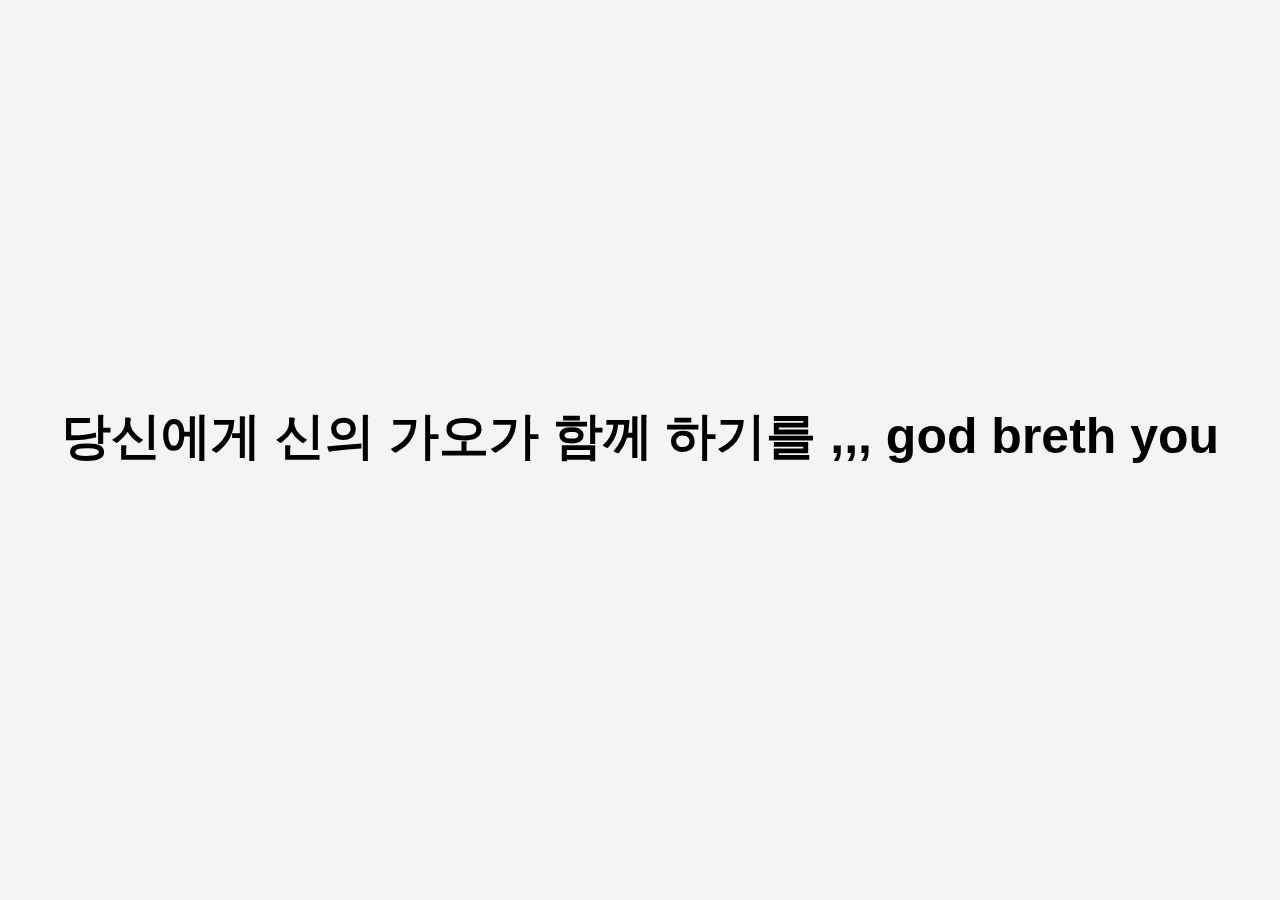
==== output.html @ 9c1305ad "add : 페이지 틀 구성" ====
<!DOCTYPE html>
<html lang="en">
<head>
    <meta charset="UTF-8">
    <meta name="viewport" content="width=device-width, initial-scale=1.0">
    <link rel="stylesheet" href="style.css">
    <link rel="stylesheet" href="https://font.elice.io/css?family=Elice+DX+Neolli"> <!-- 웹폰트 불러오기 -->
    <title>PRAY ME</title>
</head>
<body>
    <div class="center-container">
        <h1>당신에게 신의 가오가 함께 하기를 ,,, god breth you</h1>
    </div>
</body>
</html>
---- style.css ----
body {
    margin: 0;
    padding: 0;
    height: 100vh;
    display: flex;
    align-items: center;
    justify-content: center;
    background-color: #f4f4f4;
    font-family: 'Elice DX Neolli', sans-serif; /* 웹폰트 적용 */
}

.center-container {
    text-align: center;
}

h1 {
    font-size: 50px;
    margin-bottom: 60px; /* h1 요소와 버튼 사이의 간격 조정 */
}

#prayButton {
    padding: 10px 20px;
    font-size: 18px;
    background-color: #3498db;
    color: #fff;
    border: none;
    border-radius: 5px;
    cursor: pointer;
    font-family: 'Elice DX Neolli', sans-serif; /* 웹폰트 적용 */
}

#prayButton:hover {
    background-color: #2980b9;
}
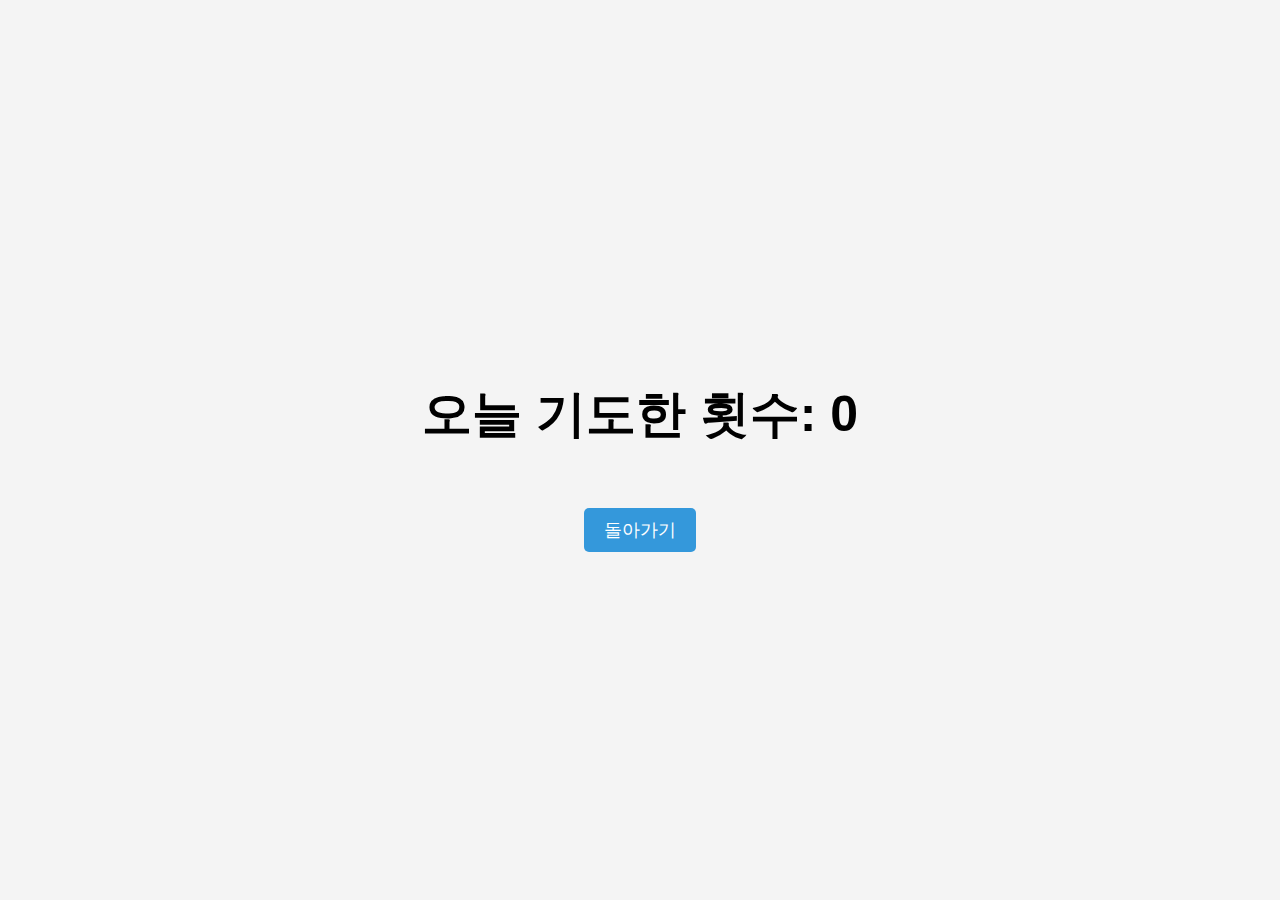
==== commit 8ea9e561: "ad : 기도횟수 카운팅 기능 추가" ====
--- a/output.html
+++ b/output.html
@@ -5,11 +5,14 @@
     <meta name="viewport" content="width=device-width, initial-scale=1.0">
     <link rel="stylesheet" href="style.css">
     <link rel="stylesheet" href="https://font.elice.io/css?family=Elice+DX+Neolli"> <!-- 웹폰트 불러오기 -->
-    <title>PRAY ME</title>
+    <title>PRAY ME - Output</title>
 </head>
 <body>
     <div class="center-container">
-        <h1>당신에게 신의 가오가 함께 하기를 ,,, god breth you</h1>
+        <h1>오늘 기도한 횟수: <span id="prayerCount">0</span></h1>
+        <button id="backButton">돌아가기</button>
     </div>
+
+    <script src="output.js"></script>
 </body>
 </html>
--- a/style.css
+++ b/style.css
@@ -32,3 +32,18 @@
 #prayButton:hover {
     background-color: #2980b9;
 }
+
+#backButton {
+    padding: 10px 20px;
+    font-size: 18px;
+    background-color: #3498db;
+    color: #fff;
+    border: none;
+    border-radius: 5px;
+    cursor: pointer;
+    font-family: 'Elice DX Neolli', sans-serif; /* 웹폰트 적용 */
+}
+
+#backButton:hover {
+    background-color: #2980b9;
+}
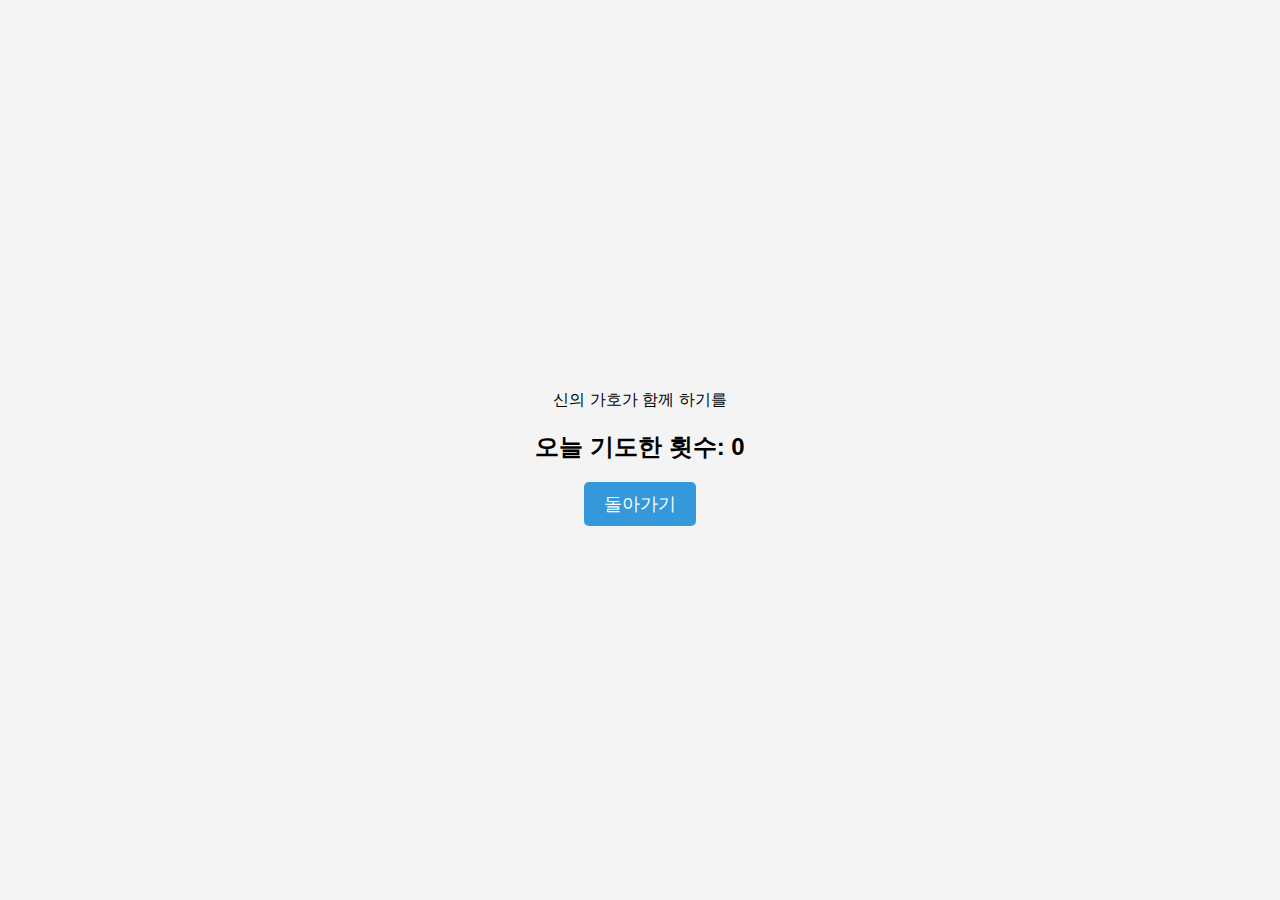
==== commit 4ba9f2b2: "add : 랜덤 메시지 출력 기능 추가" ====
--- a/output.html
+++ b/output.html
@@ -5,14 +5,14 @@
     <meta name="viewport" content="width=device-width, initial-scale=1.0">
     <link rel="stylesheet" href="style.css">
     <link rel="stylesheet" href="https://font.elice.io/css?family=Elice+DX+Neolli"> <!-- 웹폰트 불러오기 -->
-    <title>PRAY ME - Output</title>
+    <title>PRAY ME</title>
 </head>
 <body>
     <div class="center-container">
-        <h1>오늘 기도한 횟수: <span id="prayerCount">0</span></h1>
+        <h2>오늘 기도한 횟수: <span id="prayerCount">0</span></h2>
         <button id="backButton">돌아가기</button>
     </div>
 
     <script src="output.js"></script>
 </body>
-</html>
+</html>--- a/style.css
+++ b/style.css
@@ -47,3 +47,9 @@
 #backButton:hover {
     background-color: #2980b9;
 }
+
+.random-message {
+    font-size: 100px !important ; /* 랜덤 메시지의 크기 조정 */
+    margin-top: 10px; /* 랜덤 메시지와 기도 횟수 간격 조정 */
+    font-family: 'Elice DX Neolli', sans-serif; /* 웹폰트 적용 */
+}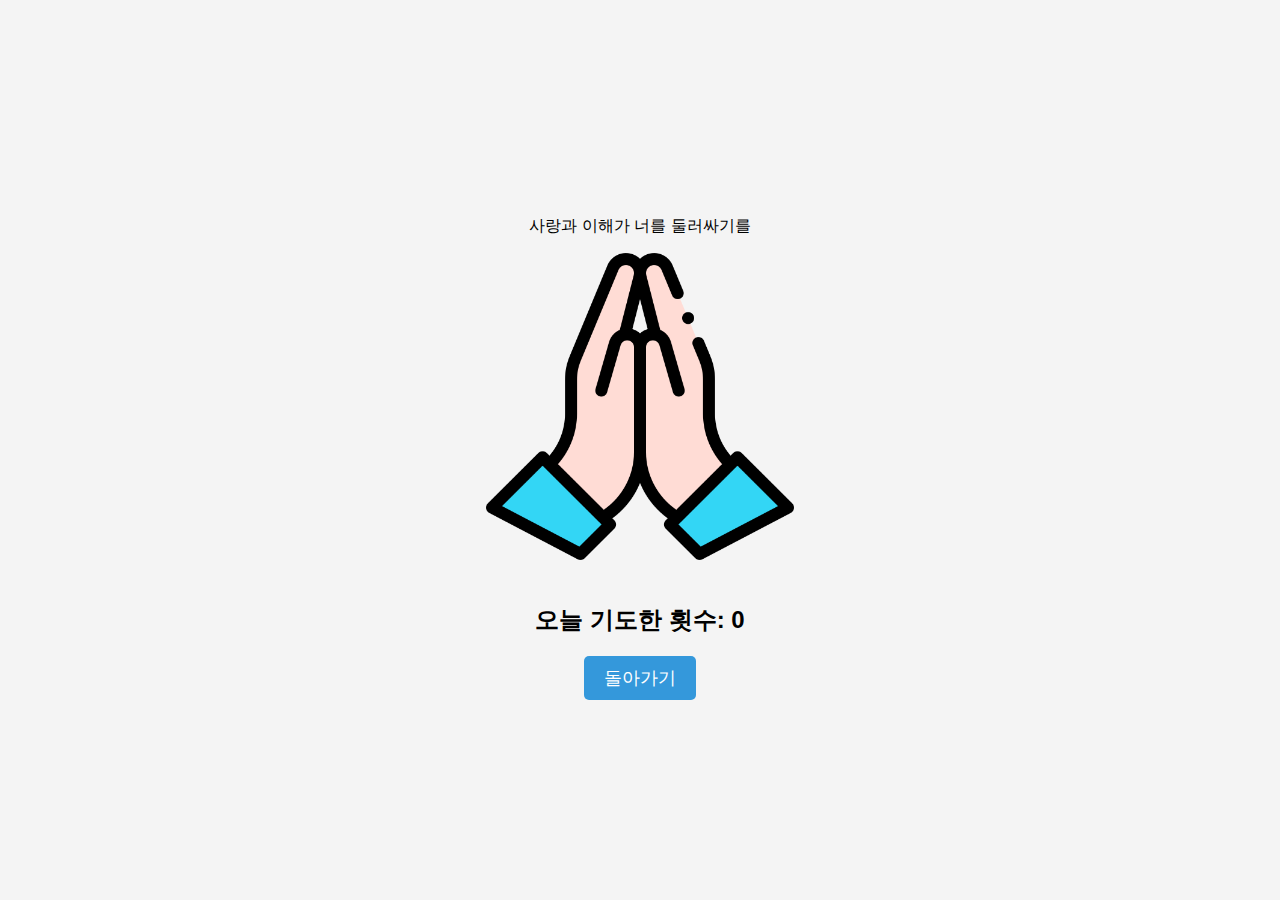
==== commit c7551f86: "add : 기도 이미지 추가" ====
--- a/output.html
+++ b/output.html
@@ -9,6 +9,7 @@
 </head>
 <body>
     <div class="center-container">
+        <img src="pray.png" alt="Pray Image" class="pray-image">
         <h2>오늘 기도한 횟수: <span id="prayerCount">0</span></h2>
         <button id="backButton">돌아가기</button>
     </div>
--- a/style.css
+++ b/style.css
@@ -52,4 +52,10 @@
     font-size: 100px !important ; /* 랜덤 메시지의 크기 조정 */
     margin-top: 10px; /* 랜덤 메시지와 기도 횟수 간격 조정 */
     font-family: 'Elice DX Neolli', sans-serif; /* 웹폰트 적용 */
+}
+
+.pray-image {
+    max-width: 60%;
+    height: auto;
+    margin-bottom: 20px; /* 이미지와 기도 횟수 간격 조정 */
 }